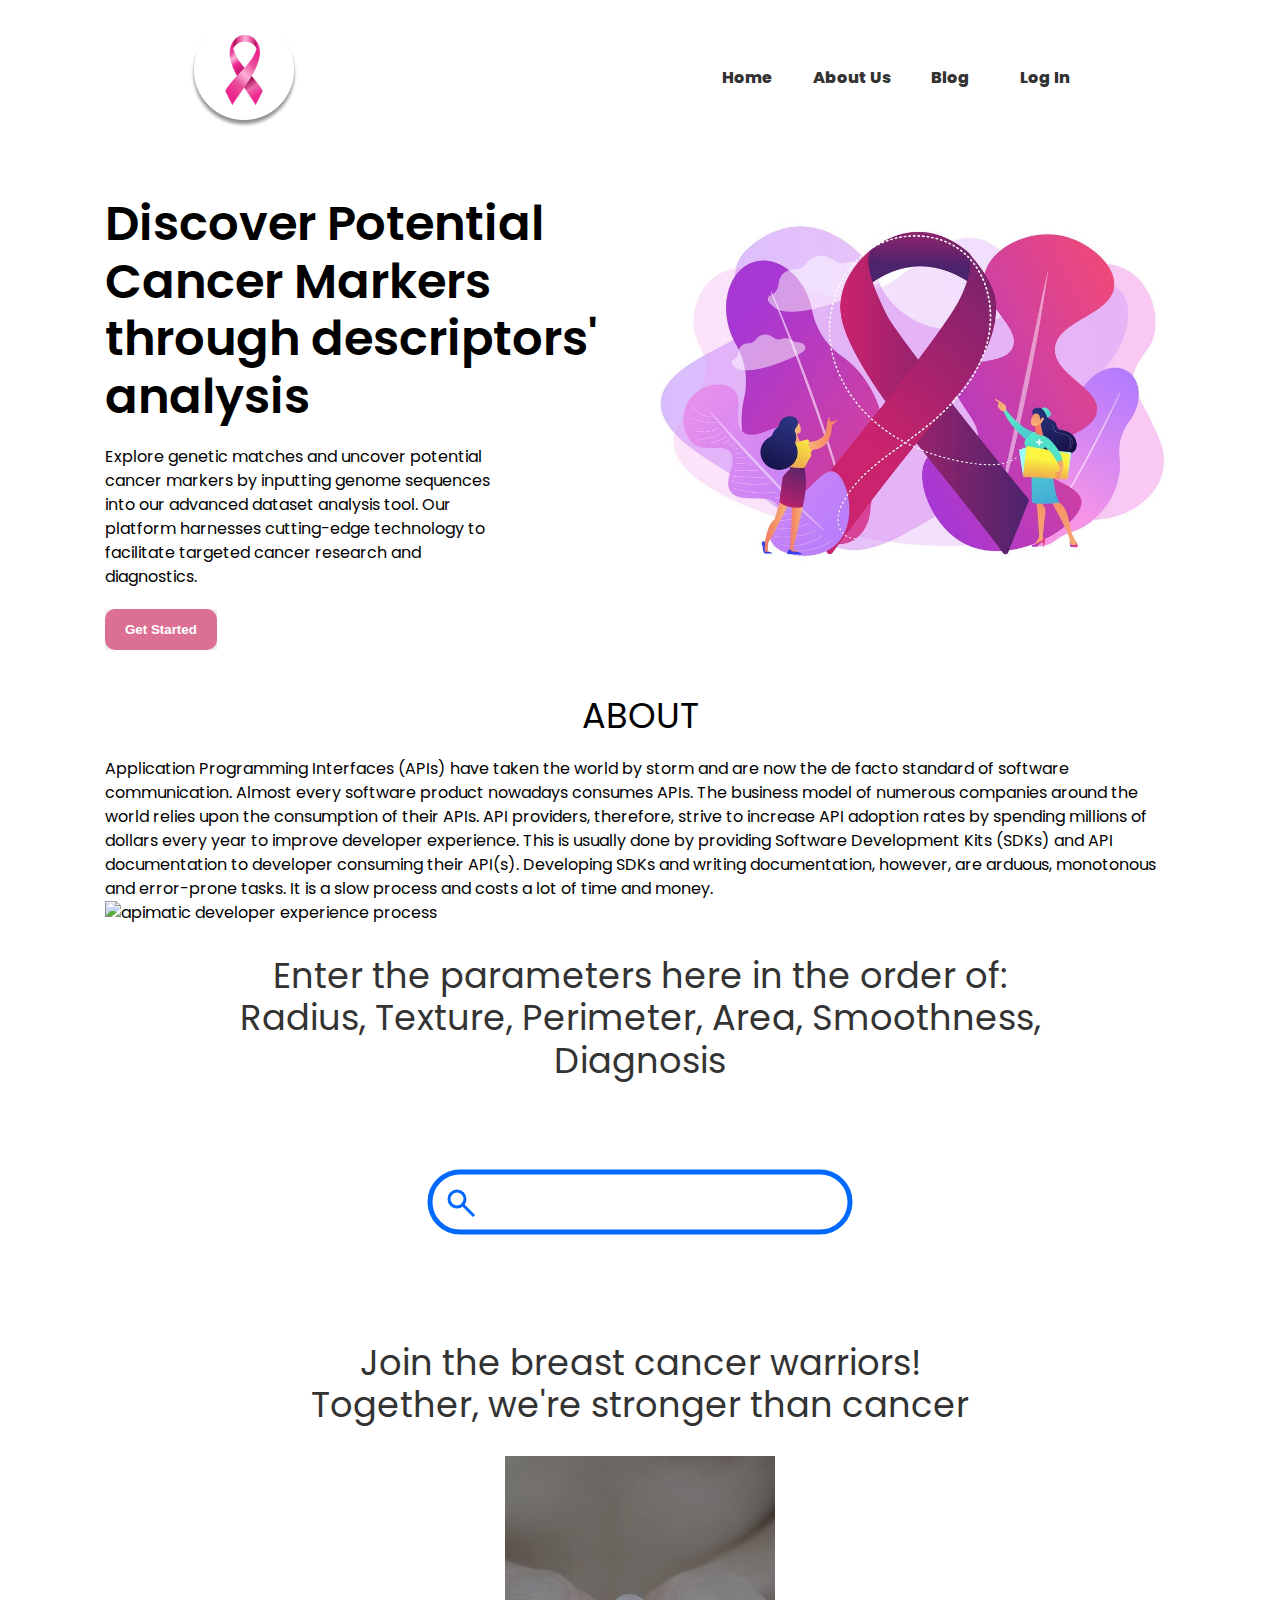
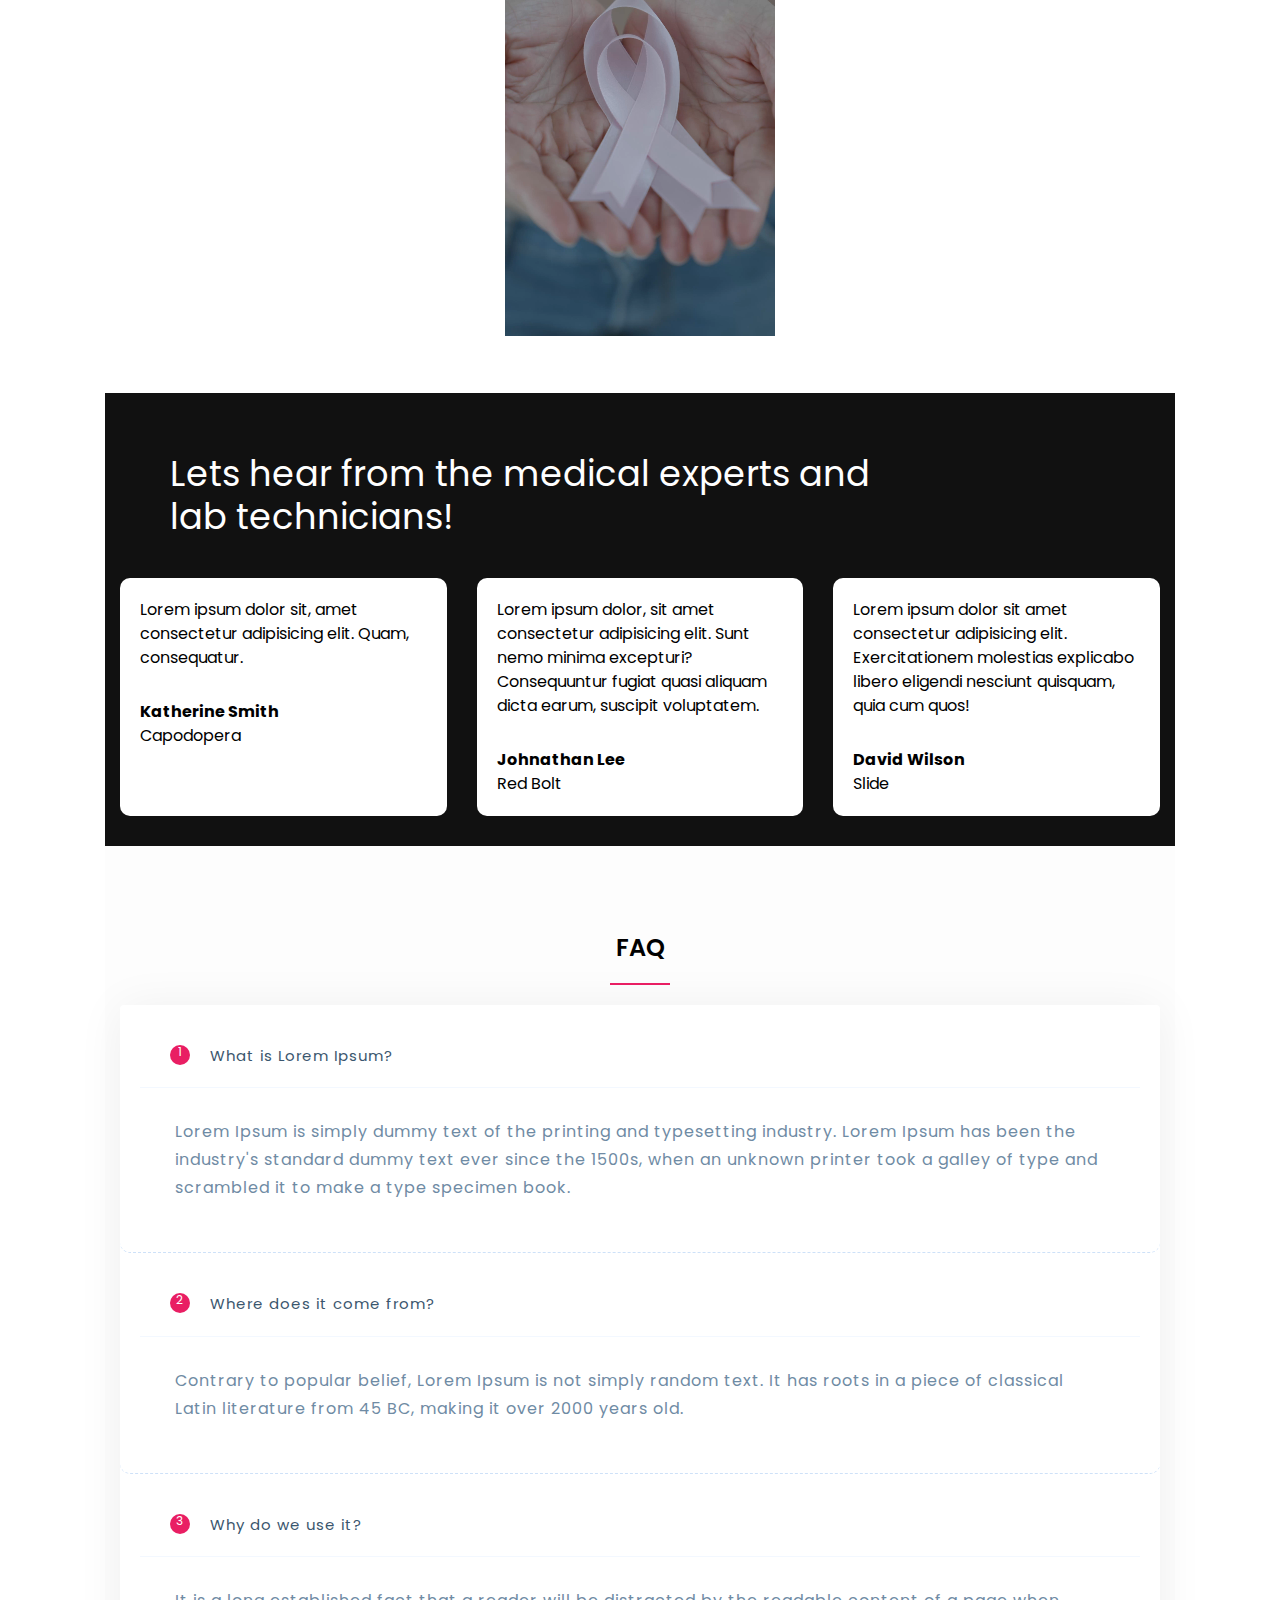
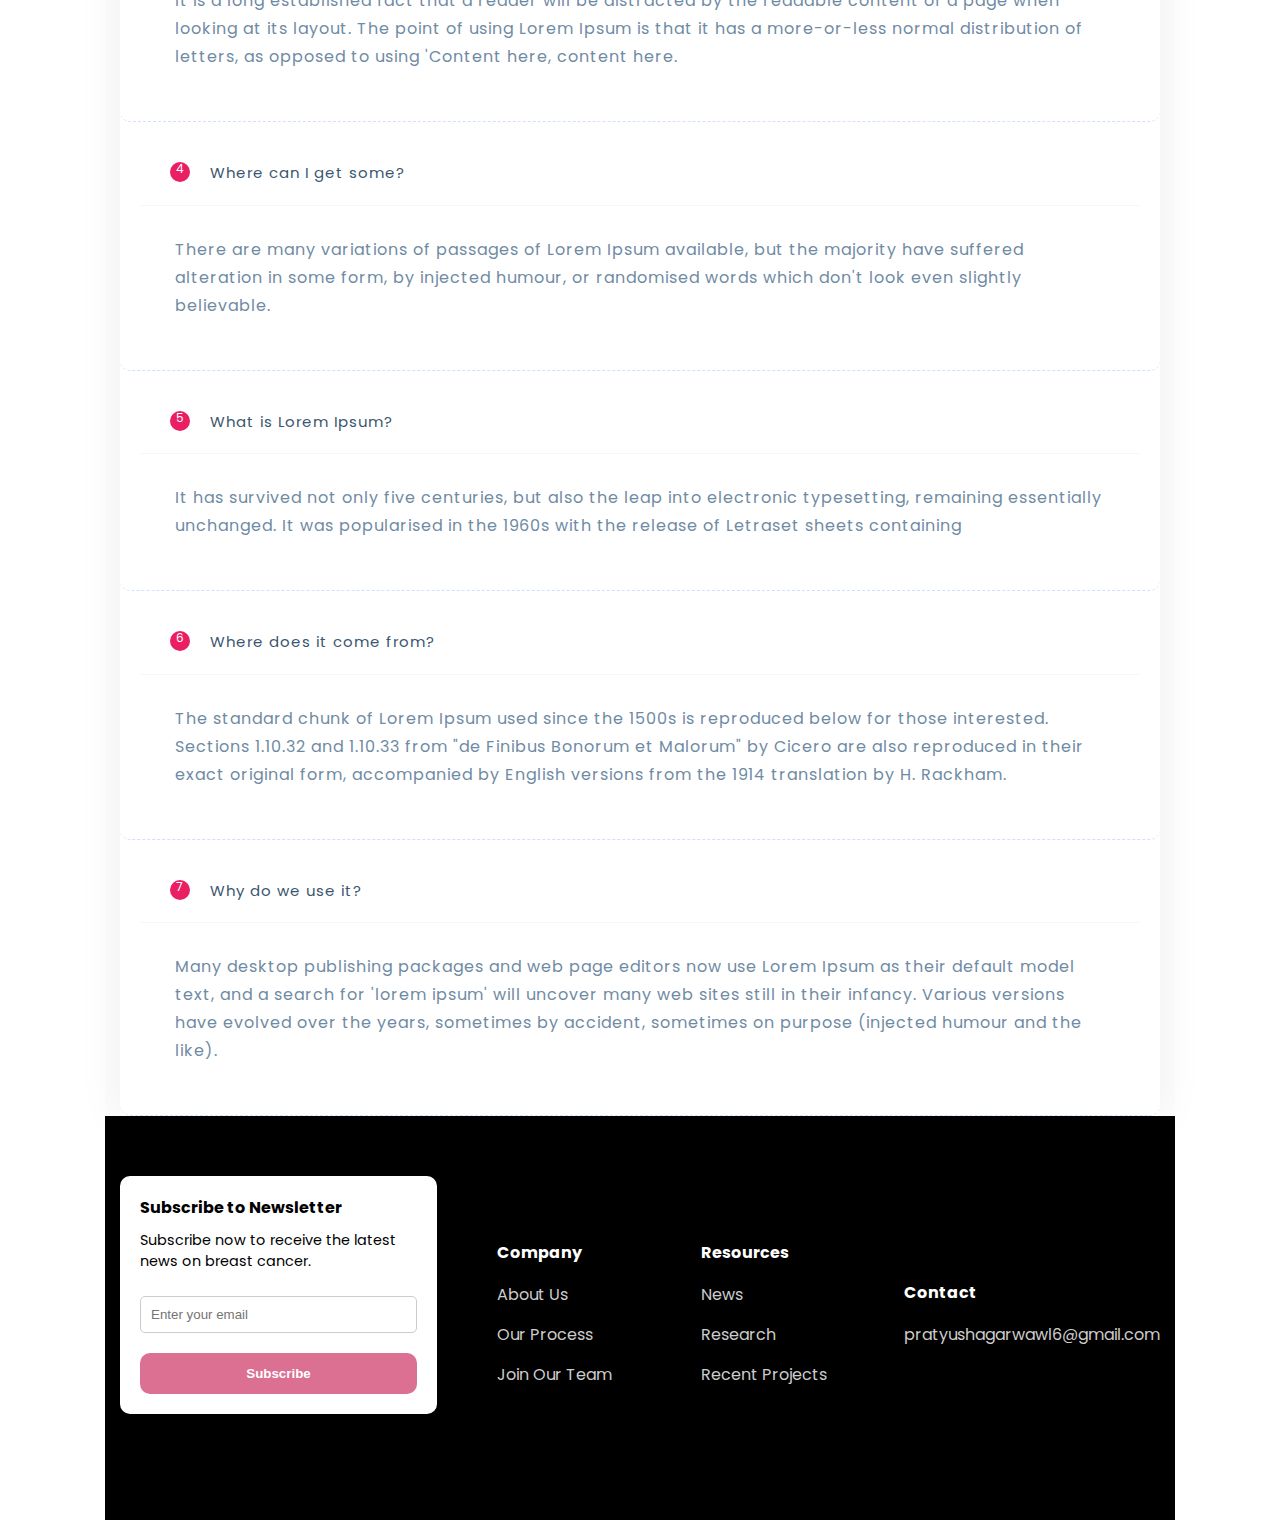
==== login/index.html @ 94ac0992 "first commit" ====
<!DOCTYPE html>
<html lang="en">  
  <head>
    <meta charset="UTF-8" />
    <meta name="viewport" content="width=device-width, initial-scale=1.0" />
    <title>Growth App</title>
    <link rel="preconnect" href="https://fonts.googleapis.com" />
    <link rel="preconnect" href="https://fonts.gstatic.com" crossorigin />
    <link
      href="https://fonts.googleapis.com/css2?family=Poppins:wght@300;400;600;700&display=swap"
      rel="stylesheet"
    />
    <link
      rel="stylesheet"
      href="https://cdnjs.cloudflare.com/ajax/libs/font-awesome/6.4.2/css/all.min.css"
      integrity="sha512-z3gLpd7yknf1YoNbCzqRKc4qyor8gaKU1qmn+CShxbuBusANI9QpRohGBreCFkKxLhei6S9CQXFEbbKuqLg0DA=="
      crossorigin="anonymous"
      referrerpolicy="no-referrer"
    />
    <link rel="stylesheet" href="style.css" />
    <link rel="shortcut icon" href="image 1.png" type="image/x-icon" />
  </head>

  <body>
    <nav class="navbar">
      <div class="container">
        <div class="logo">
          <a href="index.html">
            <img src="image 1.png" alt="logo" />
          </a>
        </div>

        <div class="main-menu">
          <ul>
            <li>
              <a href="index.html">Home</a>
            </li>
            <li>
              <a href="#">About Us</a>
            </li>
            <li>
              <a href="#">Blog</a>
            </li>
            <li>
              <a id="loginButton" class="btn" href="#">Log In </a>  
            </li>
          </ul>
        </div>
    </nav>

    <!-- Hero -->
    <section id="section1" class="hero">
        <div class="container">
          <div class="hero-content">
            <h1 class="hero-heading text-xxl">
              Discover Potential Cancer Markers through descriptors' analysis
            </h1>
            <p class="hero-text">
              Explore genetic matches and uncover potential cancer markers by inputting genome sequences into our advanced dataset analysis tool. Our platform harnesses cutting-edge technology to facilitate targeted cancer research and diagnostics.
            </p>
            <div class="hero-buttons">
                <button onclick="scrollToSection('section2')">
              <a href="#" class="btn btn-primary">Get Started</a>
            </button>
            </div>
          </div>
        </div>
    </section>

    <script>
        // JavaScript function to handle scrolling
        function scrollToSection(sectionId) {
            var section = document.getElementById(sectionId);
            if (section) {
                section.scrollIntoView({ behavior: "smooth" });
            }
        }
    </script>

    <div class="container">
  <div class="story-container">
      <div class="need-for-dx-container">
          <h3 class="text-xl text-center">
              ABOUT
          </h3>
          <p class="hero-text">
              Application Programming Interfaces (APIs) have taken the world by storm and are now the de facto standard of software communication. Almost every software product nowadays consumes APIs. The business model of numerous companies around the world relies upon the consumption of their APIs. API providers, therefore, strive to increase API adoption rates by spending millions of dollars every year to improve developer experience. This is usually done by providing Software Development Kits (SDKs) and API documentation to developer consuming their API(s). Developing SDKs and writing documentation, however, are arduous, monotonous and error-prone tasks. It is a slow process and costs a lot of time and money.
          </p>
          <div class="img-container">
              <img src="https://apimatic.io/img/theme/aboutUs/dxFlow.svg" alt="apimatic developer experience process" class="img-responsive"/>
          </div>
      </div>

      <!-- Search bar -->
      <section id="section2" class="search bg-light">
        <h2 class="text-xl text-center">
            Enter the parameters here in the order of:<br>
            Radius, Texture, Perimeter, Area, Smoothness, Diagnosis
           </h2>
        <div id="search">
            <svg viewBox="0 0 420 60" xmlns="http://www.w3.org/2000/svg">
                <rect class="bar"/>
                
                <g class="magnifier">
                    <circle class="glass"/>
                    <line class="handle" x1="32" y1="32" x2="44" y2="44"></line>
                </g>
            </svg>
            <input type=search name=q aria-label="Search for inspiration"/>
        </div>
        
        <div id="results">
            
        </div>
      </section>

    <!-- Video Section -->
    <section class="video bg-light">
      <div class="container-sm">
        <h2 class="text-xl text-center">
          Join the breast cancer warriors! Together, we're stronger than cancer
        </h2>
        <div class="video-content">
          <a href="#">
            <video height="500px" width="270px" autoplay><source src="video.mp4" type="video/mp4">
            </video>
          </a>
        </div>
      </div>
    </section>

    <!-- Testimonials -->
    <section class="testimonials bg-dark">
      <div class="container">
        <h3 class="testimonials-heading text-xl">
          Lets hear from the medical experts and lab technicians!
        </h3>
        <div class="testimonials-grid">
          <div class="card">
            <p>
              Lorem ipsum dolor sit, amet consectetur adipisicing elit. Quam, consequatur.
            </p>

            <p>Katherine Smith</p>
            <p>Capodopera</p>
          </div>

          <div class="card">
            <p>
              Lorem ipsum dolor, sit amet consectetur adipisicing elit. Sunt nemo minima excepturi? Consequuntur fugiat quasi aliquam dicta earum, suscipit voluptatem.
            </p>

            <p>Johnathan Lee</p>
            <p>Red Bolt</p>
          </div>

          <div class="card">
            <p>
              Lorem ipsum dolor sit amet consectetur adipisicing elit. Exercitationem molestias explicabo libero eligendi nesciunt quisquam, quia cum quos!
            </p>

            <p>David Wilson</p>
            <p>Slide</p>
          </div>
        </div>
      </div>
    </section>

      <!-- FAQ -->
      <section class="faq-section">
        <div class="container">
          <div class="row">
            <div class="col-md-6 offset-md-3">
              <div class="faq-title text-center pb-3">
                <h2>FAQ</h2>
              </div>
            </div>
                            <div class="col-md-6 offset-md-3">
                                <div class="faq" id="accordion">
                                    <div class="card">
                                        <div class="card-header" id="faqHeading-1">
                                            <div class="mb-0">
                                                <h5 class="faq-title" data-toggle="collapse" data-target="#faqCollapse-1" data-aria-expanded="true" data-aria-controls="faqCollapse-1">
                                                    <span class="badge">1</span>What is Lorem Ipsum?
                                                </h5>
                                            </div>
                                        </div>
                                        <div id="faqCollapse-1" class="collapse" aria-labelledby="faqHeading-1" data-parent="#accordion">
                                            <div class="card-body">
                                                <p>Lorem Ipsum is simply dummy text of the printing and typesetting industry. Lorem Ipsum has been the industry's standard dummy text ever since the 1500s, when an unknown printer took a galley of type and scrambled it to make a type specimen book. </p>
                                            </div>
                                        </div>
                                    </div>
                                    <div class="card">
                                        <div class="card-header" id="faqHeading-2">
                                            <div class="mb-0">
                                                <h5 class="faq-title" data-toggle="collapse" data-target="#faqCollapse-2" data-aria-expanded="false" data-aria-controls="faqCollapse-2">
                                                    <span class="badge">2</span> Where does it come from?
                                                </h5>
                                            </div>
                                        </div>
                                        <div id="faqCollapse-2" class="collapse" aria-labelledby="faqHeading-2" data-parent="#accordion">
                                            <div class="card-body">
                                                <p>Contrary to popular belief, Lorem Ipsum is not simply random text. It has roots in a piece of classical Latin literature from 45 BC, making it over 2000 years old.</p>
                                            </div>
                                        </div>
                                    </div>
                                    <div class="card">
                                        <div class="card-header" id="faqHeading-3">
                                            <div class="mb-0">
                                                <h5 class="faq-title" data-toggle="collapse" data-target="#faqCollapse-3" data-aria-expanded="false" data-aria-controls="faqCollapse-3">
                                                    <span class="badge">3</span>Why do we use it?
                                                </h5>
                                            </div>
                                        </div>
                                        <div id="faqCollapse-3" class="collapse" aria-labelledby="faqHeading-3" data-parent="#accordion">
                                            <div class="card-body">
                                                <p>It is a long established fact that a reader will be distracted by the readable content of a page when looking at its layout. The point of using Lorem Ipsum is that it has a more-or-less normal distribution of letters, as opposed to using 'Content here, content here.</p>
                                            </div>
                                        </div>
                                    </div>
                                    <div class="card">
                                        <div class="card-header" id="faqHeading-4">
                                            <div class="mb-0">
                                                <h5 class="faq-title" data-toggle="collapse" data-target="#faqCollapse-4" data-aria-expanded="false" data-aria-controls="faqCollapse-4">
                                                    <span class="badge">4</span> Where can I get some?
                                                </h5>
                                            </div>
                                        </div>
                                        <div id="faqCollapse-4" class="collapse" aria-labelledby="faqHeading-4" data-parent="#accordion">
                                            <div class="card-body">
                                                <p>There are many variations of passages of Lorem Ipsum available, but the majority have suffered alteration in some form, by injected humour, or randomised words which don't look even slightly believable.</p>
                                            </div>
                                        </div>
                                    </div>
                                    <div class="card">
                                        <div class="card-header" id="faqHeading-5">
                                            <div class="mb-0">
                                                <h5 class="faq-title" data-toggle="collapse" data-target="#faqCollapse-5" data-aria-expanded="false" data-aria-controls="faqCollapse-5">
                                                    <span class="badge">5</span> What is Lorem Ipsum?
                                                </h5>
                                            </div>
                                        </div>
                                        <div id="faqCollapse-5" class="collapse" aria-labelledby="faqHeading-5" data-parent="#accordion">
                                            <div class="card-body">
                                                <p> It has survived not only five centuries, but also the leap into electronic typesetting, remaining essentially unchanged. It was popularised in the 1960s with the release of Letraset sheets containing</p>
                                            </div>
                                        </div>
                                    </div>
                                    <div class="card">
                                        <div class="card-header" id="faqHeading-6">
                                            <div class="mb-0">
                                                <h5 class="faq-title" data-toggle="collapse" data-target="#faqCollapse-6" data-aria-expanded="false" data-aria-controls="faqCollapse-6">
                                                    <span class="badge">6</span> Where does it come from?
                                                </h5>
                                            </div>
                                        </div>
                                        <div id="faqCollapse-6" class="collapse" aria-labelledby="faqHeading-6" data-parent="#accordion">
                                            <div class="card-body">
                                                <p>The standard chunk of Lorem Ipsum used since the 1500s is reproduced below for those interested. Sections 1.10.32 and 1.10.33 from "de Finibus Bonorum et Malorum" by Cicero are also reproduced in their exact original form, accompanied by English versions from the 1914 translation by H. Rackham.</p>
                                            </div>
                                        </div>
                                    </div>
                                    <div class="card">
                                        <div class="card-header" id="faqHeading-7">
                                            <div class="mb-0">
                                                <h5 class="faq-title" data-toggle="collapse" data-target="#faqCollapse-7" data-aria-expanded="false" data-aria-controls="faqCollapse-7">
                                                    <span class="badge">7</span> Why do we use it?
                                                </h5>
                                            </div>
                                        </div>
                                        <div id="faqCollapse-7" class="collapse" aria-labelledby="faqHeading-7" data-parent="#accordion">
                                            <div class="card-body">
                                                <p>Many desktop publishing packages and web page editors now use Lorem Ipsum as their default model text, and a search for 'lorem ipsum' will uncover many web sites still in their infancy. Various versions have evolved over the years, sometimes by accident, sometimes on purpose (injected humour and the like).</p>
                                            </div>
                                        </div>
                                    </div>
                                </div>
                            </div>
                          </div>
                        </div>
                        </section>
  
      <!-- Footer -->
      <footer class="footer bg-black">
        <div class="container">
          <div class="footer-grid">
            <div>
              <div class="card">
                <h4>Subscribe to Newsletter</h4>
                <p class="text-sm">
                  Subscribe now to receive the latest news on breast cancer.
                </p>
                <form>
                  <input type="email" id="email" placeholder="Enter your email" />
                  <button type="submit" class="btn btn-primary btn-block">
                    Subscribe
                  </button>
                </form>
              </div>
              <i class="fab fa-linkedin"></i>
              <i class="fab fa-twitter"></i>
            </div>
            <div>
              <h4>Company</h4>
              <ul>
                <li><a href="#">About Us</a></li>
                <li><a href="#">Our Process</a></li>
                <li><a href="#">Join Our Team</a></li>
              </ul>
            </div>
            <div>
              <h4>Resources</h4>
              <ul>
                <li><a href="#">News</a></li>
                <li><a href="#">Research</a></li>
                <li><a href="#">Recent Projects</a></li>
              </ul>
            </div>
            <div>
              <h4>Contact</h4>
              <ul>
                <li>
                  <a href="#">pratyushagarwawl6@gmail.com</a>
                </li>
              </ul>
            </div>
          </div>
        </div>
      </footer>
  
      <script src="js/main.js"></script>
      <script>
        document.addEventListener("DOMContentLoaded", function () {
            const loginButton = document.getElementById("loginButton");
            if (loginButton) {
                loginButton.addEventListener("click", function (event) {
                    event.preventDefault();
                    window.location.href = "http://127.0.0.1:5500/login/log.html";
                });
            } else {
                console.error("Login button element not found");
            }
        });
    </script>
    </body>
  </html>
---- login/style.css ----
* {
  box-sizing: border-box;
  margin: 0;
  padding: 0;
}

:root {
  --primary-color: #4891ff;
  --light-color: #ffffff;
  --dark-color: #111;
}

body {
  font-family: "Poppins", sans-serif;
  font-size: 16px;
  line-height: 1.5;
  background: #fff;
  overflow-x: hidden;
}

a {
  text-decoration: none;
  color: #333;
}

ul {
  list-style: none;
}

img {
  max-width: 100%;
}

/* Navbar */
.navbar {
  background: #fff;
  padding: 20px;
}

.navbar .container {
  display: flex;
  justify-content: space-between;
  align-items: center;
  padding: 0px 100px;
}

.navbar .main-menu ul {
  display: flex;
}

.navbar ul li a {
  padding: 10px 20px;
  display: block;
  font-weight: 800;
  transition: 0.5s;
}

.navbar ul li a:hover {
  color: palevioletred;
}

.navbar ul li a i {
  margin-right: 10px;
}

.navbar ul li:last-child a {
  margin-left: 10px;
}

input[type="text"] {
  width: 70%;
  padding: 5px;
}

button {
  border: violet;
}

/* Hero */
.hero {
  margin-bottom: 50px;
}

.hero .container {
  background: url("../images/bg.jpg") no-repeat;
  background-size: contain;
  background-position: right top;
  background-size: 50%;
  height: 450px;
}

.hero .hero-content {
  width: 53%;
}

.hero .hero-text {
  width: 70%;
  margin-bottom: 20px;
}


/*search bar*/
#search {
  display: grid;
  grid-area: search;
  grid-template:
    "search" 60px
    / 420px;
  justify-content: center;
  align-content: center;
  height: 200px;
}

#search input {
  display: block;
  grid-area: search;
  -webkit-appearance: none;
  appearance: none;
  width: 100%;
  height: 100%;
  background: none;
  padding: 0 30px 0 60px;
  border: none;
  border-radius: 100px;
  border-color: #333;
  font: 24px/1 system-ui, sans-serif;
  outline-offset: -8px;
}

.bar {
  width: 100%;
  height: 100%;
  ry: 50%;
  stroke-width: 5;
  animation: bar-in 900ms 3s both;
}

#search svg {
  grid-area: search;
  overflow: visible;
  color: hsl(215, 100%, 50%);
  fill: none;
  stroke: currentColor;
}

.magnifier .glass {
  cx: 27;
  cy: 27;
  r: 8;
  stroke-width: 3;
}
.magnifier .handle {
  x1: 32;
  y1: 32;
  x2: 44;
  y2: 44;
  stroke-width: 3;
}
#results {
  grid-area: results;
  background: hsl(0, 0%, 95%);
}

/* Video */
.video {
  padding: 10px 0 40px;
}

.video .video-content {
  display: flex;
  flex-direction: column;
  align-items: center;
}

.video .video-preview {
  margin-bottom: 20px;
}

/* Testimonials */
.testimonials {
  padding: 30px 0;
}

.testimonials .testimonials-heading {
  width: 700px;
  margin-bottom: 40px;
}

.testimonials .testimonials-grid {
  display: grid;
  grid-template-columns: repeat(3, 1fr);
  gap: 30px;
}

.testimonials .card p:nth-child(2) {
  margin-top: 30px;
  font-weight: bold;
}

/* Card */
.card {
  background: #fff;
  color: #000;
  border-radius: 10px;
  padding: 20px;
}

/* FAQ */

.faq-section {
  background: #fdfdfd;
  min-height: 100vh;
  padding: 10vh 0 0;
}
.faq-title h2 {
  position: relative;
  margin-bottom: 45px;
  display: inline-block;
  font-weight: 600;
  line-height: 1;
}
.faq-title h2::before {
  content: "";
  position: absolute;
  left: 50%;
  width: 60px;
  height: 2px;
  background: #e91e63;
  bottom: -25px;
  margin-left: -30px;
}
.faq-title p {
  padding: 0 190px;
  margin-bottom: 10px;
}

.faq {
  background: #ffffff;
  box-shadow: 0 2px 48px 0 rgba(0, 0, 0, 0.06);
  border-radius: 4px;
}

.faq .card {
  border: none;
  background: none;
  border-bottom: 1px dashed #cee1f8;
}

.faq .card .card-header {
  padding: 0px;
  border: none;
  background: none;
  -webkit-transition: all 0.3s ease 0s;
  -moz-transition: all 0.3s ease 0s;
  -o-transition: all 0.3s ease 0s;
  transition: all 0.3s ease 0s;
}

.faq .card .card-header:hover {
  background: rgba(233, 30, 99, 0.1);
  padding-left: 10px;
}
.faq .card .card-header .faq-title {
  width: 100%;
  text-align: left;
  padding: 0px;
  padding-left: 30px;
  padding-right: 30px;
  font-weight: 400;
  font-size: 15px;
  letter-spacing: 1px;
  color: #3b566e;
  text-decoration: none !important;
  -webkit-transition: all 0.3s ease 0s;
  -moz-transition: all 0.3s ease 0s;
  -o-transition: all 0.3s ease 0s;
  transition: all 0.3s ease 0s;
  cursor: pointer;
  padding-top: 20px;
  padding-bottom: 20px;
}

.faq .card .card-header .faq-title .badge {
  display: inline-block;
  width: 20px;
  height: 20px;
  line-height: 14px;
  float: left;
  -webkit-border-radius: 100px;
  -moz-border-radius: 100px;
  border-radius: 100px;
  text-align: center;
  background: #e91e63;
  color: #fff;
  font-size: 12px;
  margin-right: 20px;
}

.faq .card .card-body {
  padding: 30px;
  padding-left: 35px;
  padding-bottom: 16px;
  font-weight: 400;
  font-size: 16px;
  color: #6f8ba4;
  line-height: 28px;
  letter-spacing: 1px;
  border-top: 1px solid #f3f8ff;
}

.faq .card .card-body p {
  margin-bottom: 14px;
}

@media (max-width: 991px) {
  .faq {
    margin-bottom: 30px;
  }
  .faq .card .card-header .faq-title {
    line-height: 26px;
    margin-top: 10px;
  }
}

/* Footer */
.footer {
  padding: 40px 0;
}

.footer h4 {
  margin-bottom: 10px;
}

.footer ul li {
  line-height: 2.5;
}

.footer a {
  color: #ccc;
}

.footer i {
  font-size: 1.5rem;
  margin-right: 10px;
}

.footer-grid {
  display: grid;
  grid-template-columns: 2fr 1fr 1fr 1fr;
  gap: 30px;
  justify-content: center;
  align-items: center;
}

.footer .card {
  margin: 20px 30px 30px 0;
}

.footer input[type="email"] {
  width: 100%;
  padding: 10px;
  border: 1px solid #ccc;
  border-radius: 5px;
  margin: 20px 0;
}

/* Utility Classes */
.container {
  max-width: 1100px;
  margin: 0 auto;
  padding: 0 15px;
}

.container-sm {
  max-width: 800px;
  margin: 0 auto;
  padding: 0 15px;
}

/* Buttons */
.btn {
  display: inline-block;
  padding: 13px 20px;
  background: var(--light-color);
  color: #333;
  font-weight: 600;
  text-decoration: none;
  border: none;
  border-radius: 10px;
  cursor: pointer;
  text-align: center;
  transition: 0.5s;
}

.btn:hover {
  opacity: 0.8;
}

.btn-primary {
  background: palevioletred;
  color: #fff;
}

.btn-dark {
  background: var(--dark-color);
  color: #fff;
}

.btn-block {
  display: block;
  width: 100%;
}

/* Text Classes */
.text-xxl {
  font-size: 3rem;
  line-height: 1.2;
  font-weight: 600;
  margin: 40px 0 20px;
}

.text-xl {
  font-size: 2.2rem;
  line-height: 1.2;
  font-weight: normal;
  margin: 30px 50px 20px;
}

.text-lg {
  font-size: 1.8rem;
  line-height: 1.4;
  font-weight: normal;
  margin: 30px 0 20px;
}

.text-md {
  font-size: 1.2rem;
  line-height: 1.4;
  font-weight: normal;
  margin: 20px 0 10px;
}

.text-sm {
  font-size: 0.9rem;
  line-height: 1.4;
  font-weight: normal;
  margin: 10px 0 5px;
}

.text-center {
  text-align: center;
}

/* Background */
.bg-primary {
  background: var(--primary-color);
  color: #fff;
}

.bg-light {
  background: var(--light-color);
  color: #333;
}

.bg-dark {
  background: var(--dark-color);
  color: #fff;
}

.bg-black {
  background: #000;
  color: #fff;
}
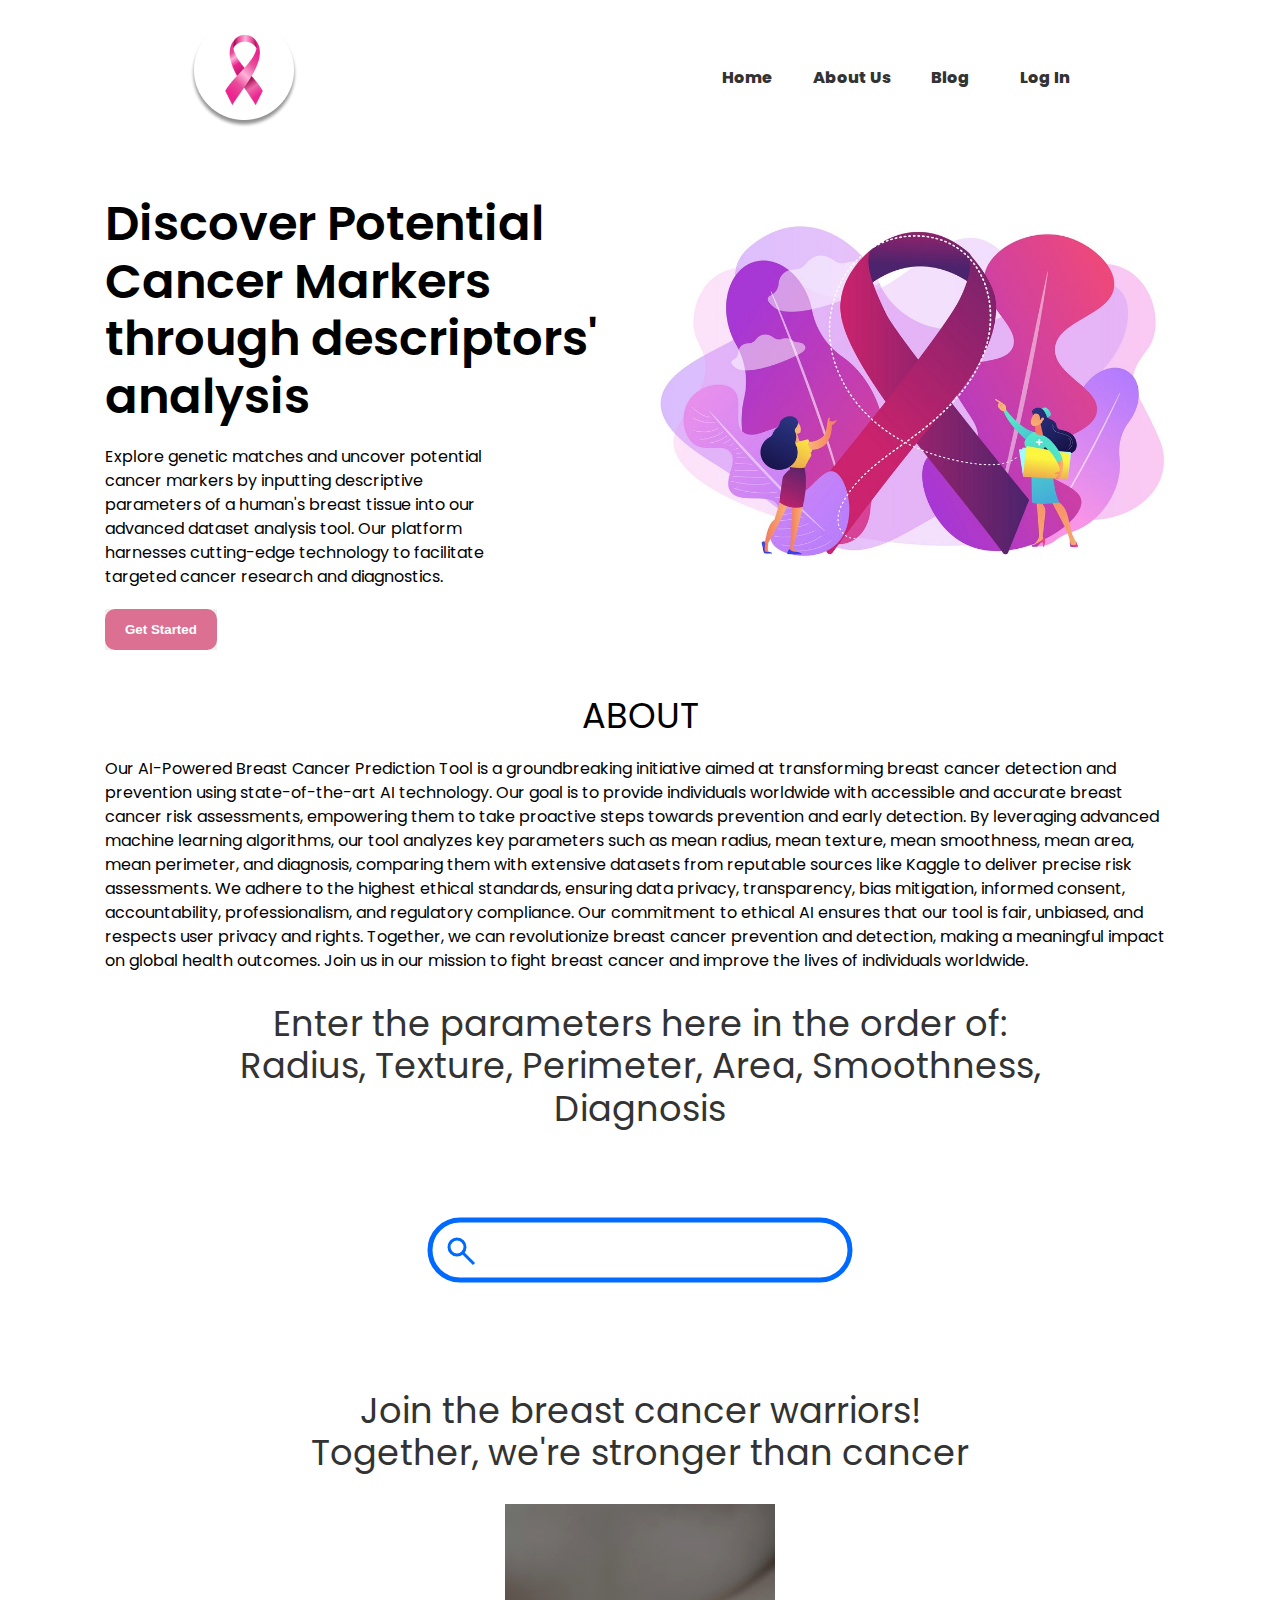
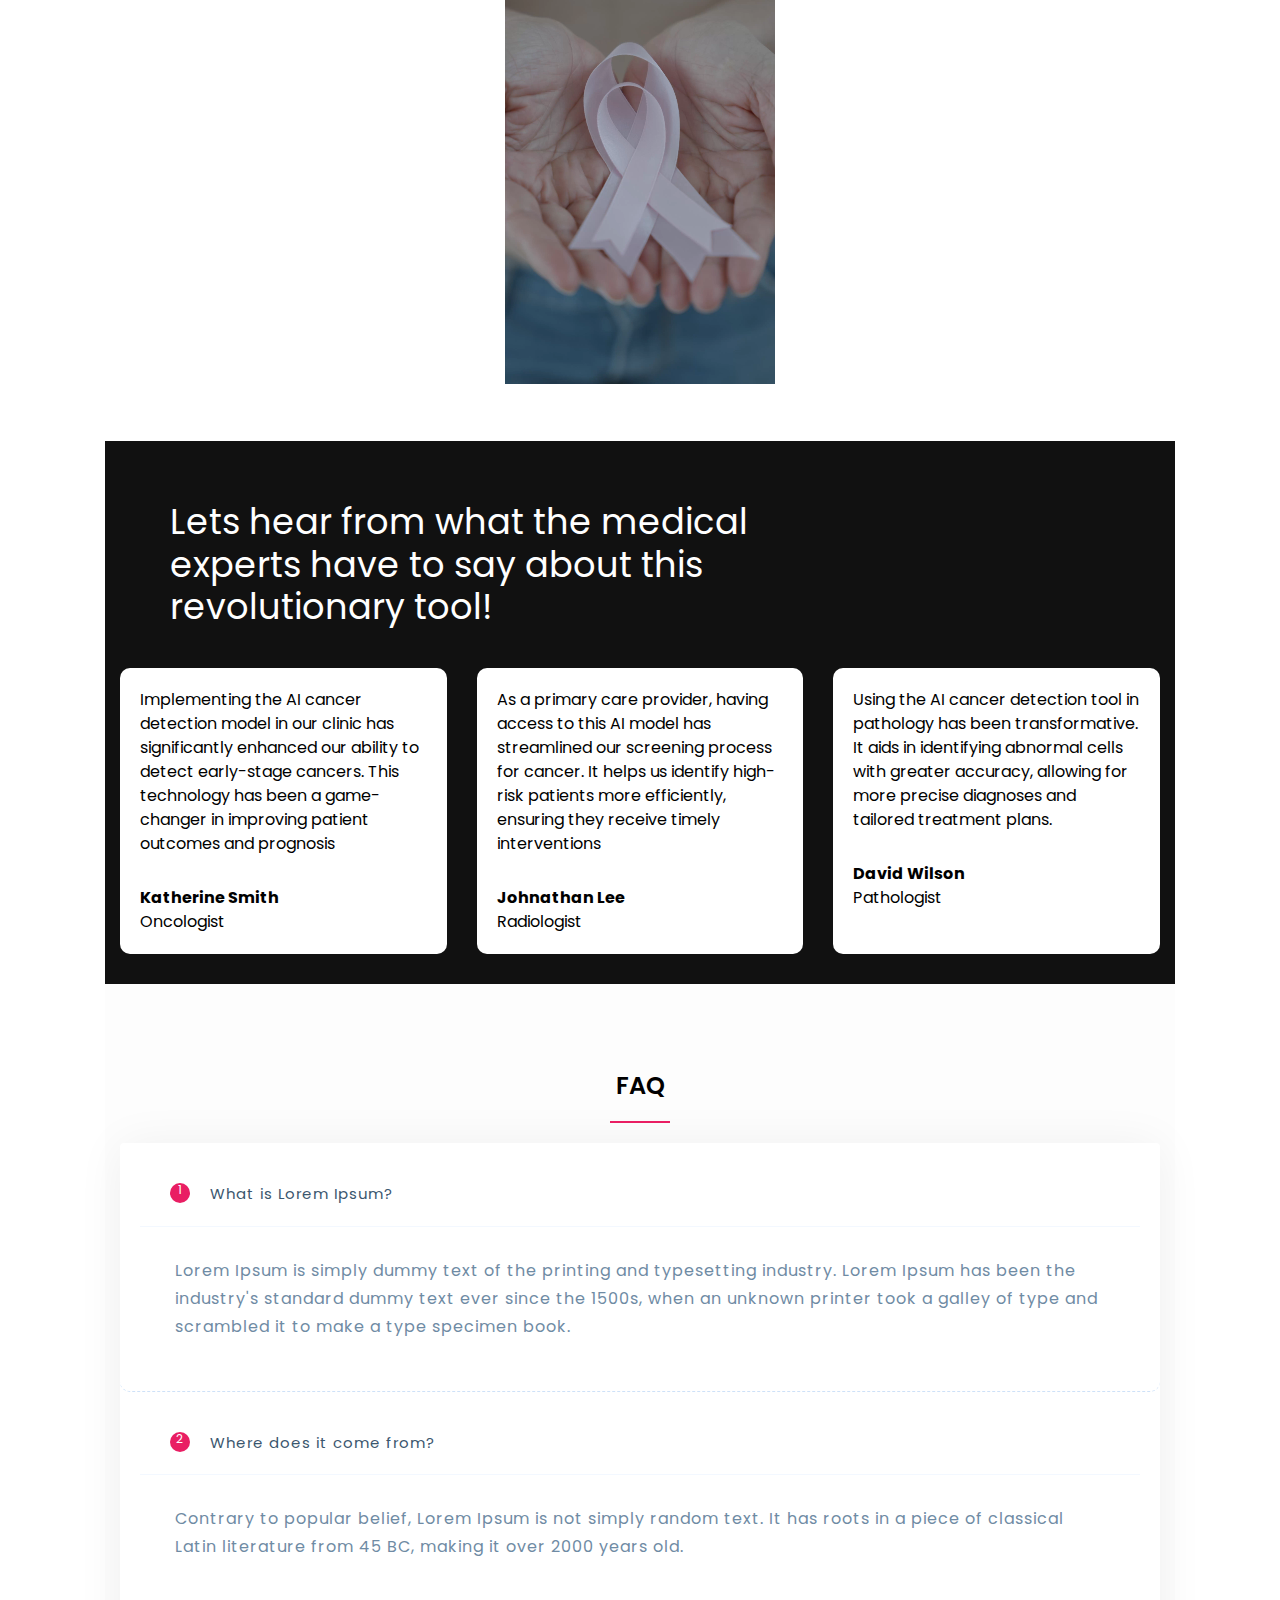
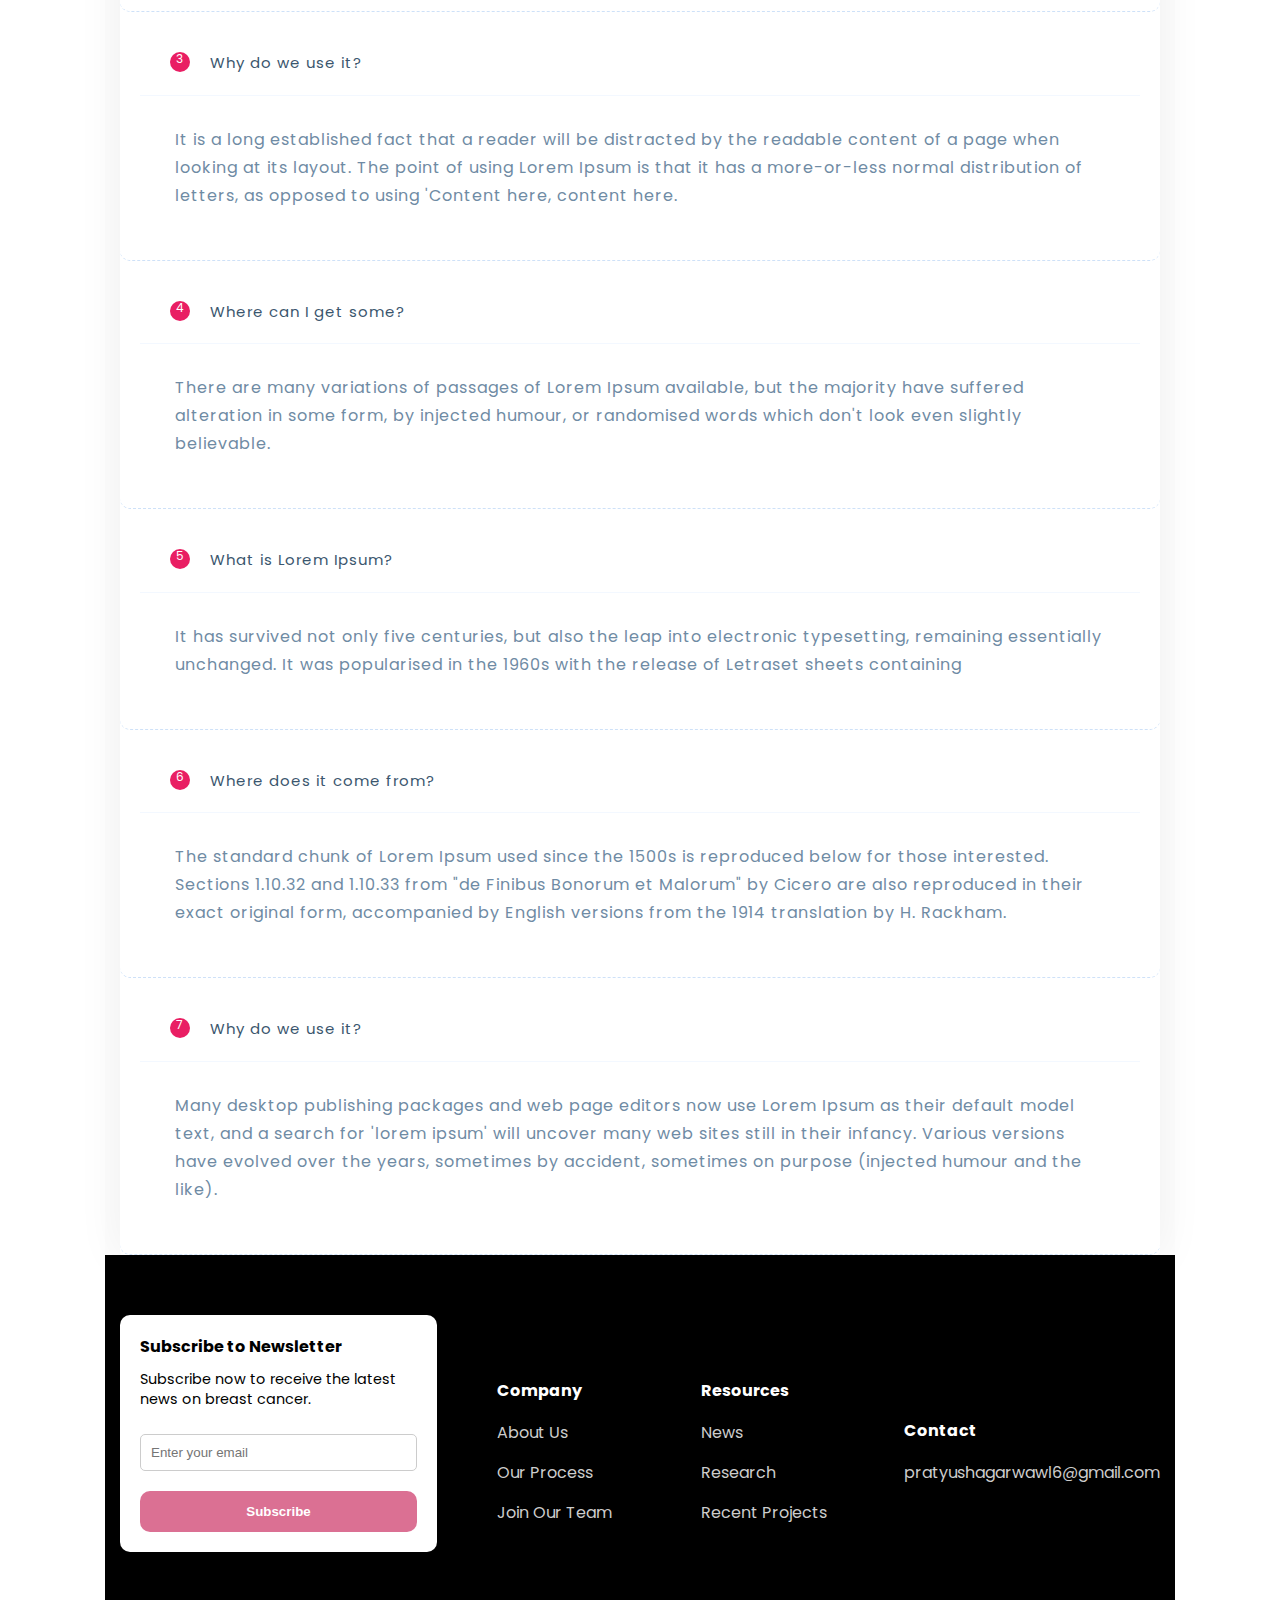
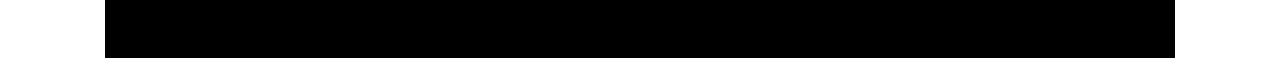
==== commit 34fabb9b: "first commit" ====
--- a/login/index.html
+++ b/login/index.html
@@ -56,7 +56,7 @@
               Discover Potential Cancer Markers through descriptors' analysis
             </h1>
             <p class="hero-text">
-              Explore genetic matches and uncover potential cancer markers by inputting genome sequences into our advanced dataset analysis tool. Our platform harnesses cutting-edge technology to facilitate targeted cancer research and diagnostics.
+              Explore genetic matches and uncover potential cancer markers by inputting descriptive parameters of a human's breast tissue into our advanced dataset analysis tool. Our platform harnesses cutting-edge technology to facilitate targeted cancer research and diagnostics.
             </p>
             <div class="hero-buttons">
                 <button onclick="scrollToSection('section2')">
@@ -84,10 +84,8 @@
               ABOUT
           </h3>
           <p class="hero-text">
-              Application Programming Interfaces (APIs) have taken the world by storm and are now the de facto standard of software communication. Almost every software product nowadays consumes APIs. The business model of numerous companies around the world relies upon the consumption of their APIs. API providers, therefore, strive to increase API adoption rates by spending millions of dollars every year to improve developer experience. This is usually done by providing Software Development Kits (SDKs) and API documentation to developer consuming their API(s). Developing SDKs and writing documentation, however, are arduous, monotonous and error-prone tasks. It is a slow process and costs a lot of time and money.
+            Our AI-Powered Breast Cancer Prediction Tool is a groundbreaking initiative aimed at transforming breast cancer detection and prevention using state-of-the-art AI technology. Our goal is to provide individuals worldwide with accessible and accurate breast cancer risk assessments, empowering them to take proactive steps towards prevention and early detection. By leveraging advanced machine learning algorithms, our tool analyzes key parameters such as mean radius, mean texture, mean smoothness, mean area, mean perimeter, and diagnosis, comparing them with extensive datasets from reputable sources like Kaggle to deliver precise risk assessments. We adhere to the highest ethical standards, ensuring data privacy, transparency, bias mitigation, informed consent, accountability, professionalism, and regulatory compliance. Our commitment to ethical AI ensures that our tool is fair, unbiased, and respects user privacy and rights. Together, we can revolutionize breast cancer prevention and detection, making a meaningful impact on global health outcomes. Join us in our mission to fight breast cancer and improve the lives of individuals worldwide.
           </p>
-          <div class="img-container">
-              <img src="https://apimatic.io/img/theme/aboutUs/dxFlow.svg" alt="apimatic developer experience process" class="img-responsive"/>
           </div>
       </div>
 
@@ -133,34 +131,34 @@
     <section class="testimonials bg-dark">
       <div class="container">
         <h3 class="testimonials-heading text-xl">
-          Lets hear from the medical experts and lab technicians!
+          Lets hear from what the medical experts have to say about this revolutionary tool!
         </h3>
         <div class="testimonials-grid">
           <div class="card">
             <p>
-              Lorem ipsum dolor sit, amet consectetur adipisicing elit. Quam, consequatur.
+              Implementing the AI cancer detection model in our clinic has significantly enhanced our ability to detect early-stage cancers. This technology has been a game-changer in improving patient outcomes and prognosis
             </p>
 
             <p>Katherine Smith</p>
-            <p>Capodopera</p>
+            <p>Oncologist</p>
           </div>
 
           <div class="card">
             <p>
-              Lorem ipsum dolor, sit amet consectetur adipisicing elit. Sunt nemo minima excepturi? Consequuntur fugiat quasi aliquam dicta earum, suscipit voluptatem.
+              As a primary care provider, having access to this AI model has streamlined our screening process for cancer. It helps us identify high-risk patients more efficiently, ensuring they receive timely interventions
             </p>
 
             <p>Johnathan Lee</p>
-            <p>Red Bolt</p>
+            <p>Radiologist</p>
           </div>
 
           <div class="card">
             <p>
-              Lorem ipsum dolor sit amet consectetur adipisicing elit. Exercitationem molestias explicabo libero eligendi nesciunt quisquam, quia cum quos!
+              Using the AI cancer detection tool in pathology has been transformative. It aids in identifying abnormal cells with greater accuracy, allowing for more precise diagnoses and tailored treatment plans.
             </p>
 
             <p>David Wilson</p>
-            <p>Slide</p>
+            <p>Pathologist</p>
           </div>
         </div>
       </div>
--- a/login/style.css
+++ b/login/style.css
@@ -96,6 +96,7 @@
 .hero .hero-text {
   width: 70%;
   margin-bottom: 20px;
+  
 }
 
 
